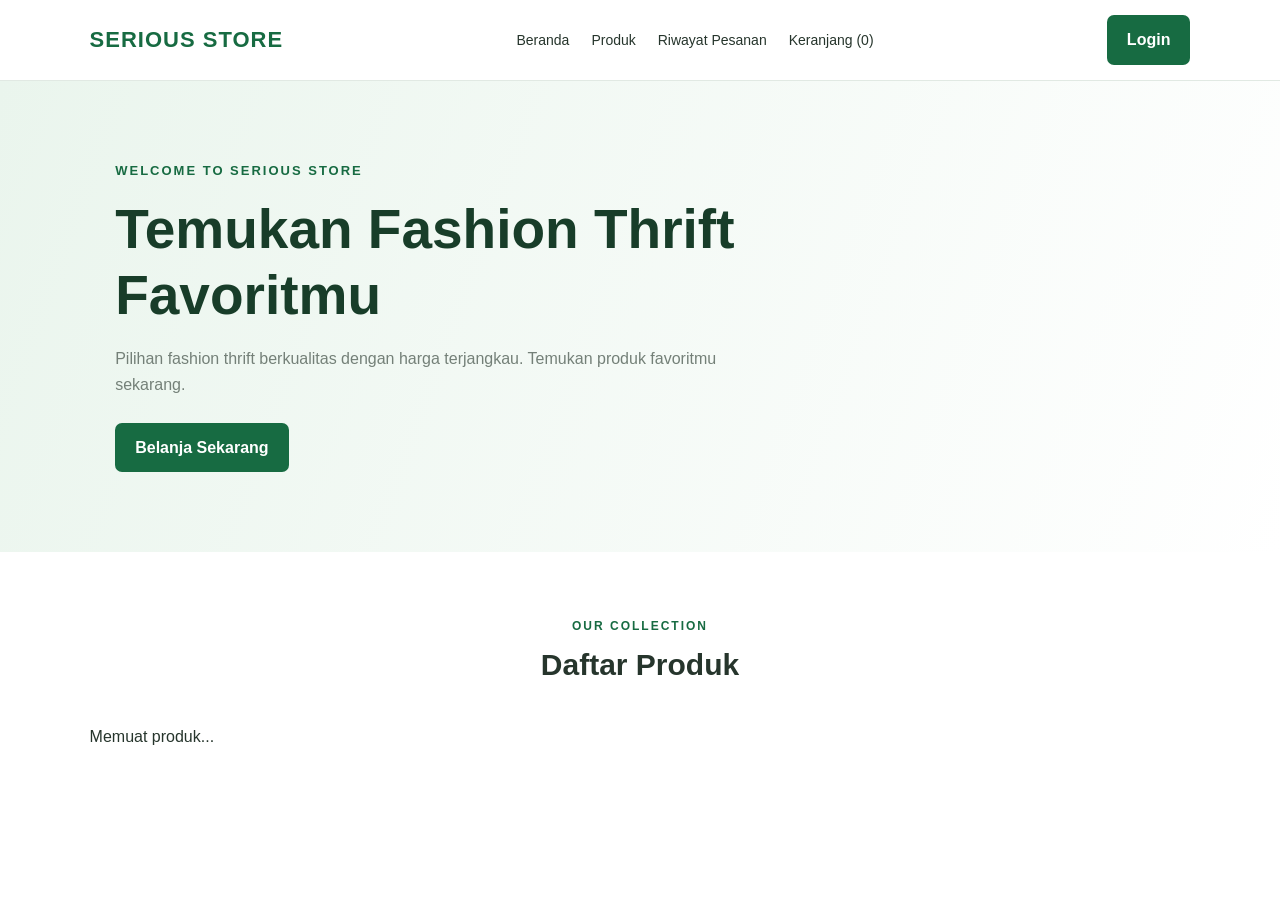
==== index.html @ aed96c6f "Initial commit" ====
<!DOCTYPE html>
<html lang="id">
<head>
    <meta charset="UTF-8">
    <meta name="viewport" content="width=device-width, initial-scale=1.0">
    <title>SERIOUS STORE</title>
    <link rel="stylesheet" href="./style.css">
</head>
<body>

<header class="navbar">
    <a href="index.html" class="logo">SERIOUS STORE</a>

    <nav>
        <a href="#home">Beranda</a>
        <a href="#products">Produk</a>

        <a href="admin.html" id="adminDashboardLink" hidden>
            Dashboard Admin
        </a>

        <button id="historyButton" class="nav-button">
            Riwayat Pesanan
        </button>

        <button id="cartButton" class="nav-button">
            Keranjang (<span id="cartCount">0</span>)
        </button>
    </nav>

    <div id="loginButton">
        <button class="primary-button" id="openLoginButton">Login</button>
    </div>

    <div id="userProfile" class="user-profile" hidden>
        <button id="profileButton" class="profile-button">
            <span id="userInitial">U</span>
            <span id="userName">Pengguna</span>
        </button>

        <div id="profileDropdown" class="profile-dropdown" hidden>
            <div class="profile-info">
                <span id="userInitialLarge">U</span>
                <div>
                    <strong id="profileName">Pengguna</strong>
                    <p id="profileEmail"></p>
                </div>
            </div>

            <p id="profileRole">Pelanggan</p>
            <button id="userLogoutButton">Logout</button>
        </div>
    </div>
</header>

<main>
    <section class="hero" id="home">
        <div>
            <p class="hero-label">WELCOME TO SERIOUS STORE</p>
            <h1>Temukan Fashion Thrift Favoritmu</h1>
            <p>
                Pilihan fashion thrift berkualitas dengan harga terjangkau.
                Temukan produk favoritmu sekarang.
            </p>
            <a href="#products" class="primary-button">Belanja Sekarang</a>
        </div>
    </section>

    <section class="products-section" id="products">
        <div class="section-heading">
            <p>OUR COLLECTION</p>
            <h2>Daftar Produk</h2>
        </div>

        <div id="productList" class="product-grid">
            <p>Memuat produk...</p>
        </div>
    </section>
</main>

<!-- MODAL LOGIN DAN REGISTER -->
<div id="authModal" class="modal" hidden>
    <div class="modal-content">
        <button type="button" class="close-button" id="closeAuthButton" aria-label="Tutup">×</button>

        <h2 id="authTitle">Login</h2>

        <form id="authForm">
            <div id="registerNameField" hidden>
                <label for="registerName">Nama Lengkap</label>
                <input id="registerName" type="text">
            </div>

            <label for="authEmail">Email</label>
            <input id="authEmail" type="email" required>

            <label for="authPassword">Password</label>
            <input id="authPassword" type="password" required>

            <button type="submit" class="primary-button" id="authSubmitButton">
                Login
            </button>
        </form>

        <p id="authMessage"></p>

        <p class="auth-switch">
            <span id="authSwitchText">Belum punya akun?</span>
            <button id="authSwitchButton" type="button">Daftar</button>
        </p>
    </div>
</div>

<!-- MODAL KERANJANG -->
<div id="cartModal" class="modal" hidden>
    <div class="modal-content">
        <button type="button" class="close-button" id="closeCartButton" aria-label="Tutup">×</button>

        <h2>Keranjang Belanja</h2>

        <div id="cartItems"></div>

        <div class="cart-total">
            <strong>Total:</strong>
            <strong id="cartTotal">Rp0</strong>
        </div>

        <button id="checkoutButton" class="primary-button">
            Lanjut Checkout
        </button>
    </div>
</div>

<!-- MODAL CHECKOUT -->
<div id="checkoutModal" class="modal" hidden>
    <div class="modal-content">
        <button type="button" class="close-button" id="closeCheckoutButton" aria-label="Tutup">×</button>

        <h2>Alamat Pengiriman</h2>

        <form id="shippingForm">
            <label for="shippingName">Nama Penerima</label>
            <input id="shippingName" type="text" required>

            <label for="shippingPhone">Nomor HP</label>
            <input id="shippingPhone" type="tel" required>

            <label for="shippingAddress">Alamat Lengkap</label>
            <textarea id="shippingAddress" required></textarea>

            <label for="shippingCity">Kota/Kabupaten</label>
            <input id="shippingCity" type="text" required>

            <label for="shippingPostalCode">Kode Pos</label>
            <input id="shippingPostalCode" type="text" required>

            <label for="shippingNotes">Catatan Pengiriman</label>
            <textarea id="shippingNotes"></textarea>

            <button type="submit" class="primary-button">
                Lanjut ke Pembayaran
            </button>
        </form>
    </div>
</div>

<!-- MODAL PEMBAYARAN -->
<div id="paymentModal" class="modal" hidden>
    <div class="modal-content">
        <button type="button" class="close-button" id="closePaymentButton" aria-label="Tutup">×</button>

        <h2>Pembayaran</h2>

        <p>Total Pembayaran:</p>
        <h2 id="paymentTotal">Rp0</h2>
        <p id="paymentCountdown" class="payment-countdown"></p>

        <label for="paymentMethod">Metode Pembayaran</label>
        <select id="paymentMethod" required>
            <option value="">Pilih metode pembayaran</option>
            <option value="Transfer Bank">Transfer Bank</option>
            <option value="QRIS">QRIS</option>
            <option value="E-Wallet">E-Wallet</option>
        </select>

        <!-- INFORMASI QRIS -->
        <div id="qrisContainer" hidden>
            <h3>Pembayaran QRIS</h3>

            <img
                src="./qris-demo.png"
                alt="QRIS Demo"
                class="qris-image"
            >

            <p>
                Gambar ini hanya simulasi dan bukan kode pembayaran aktif.
            </p>
        </div>

        <!-- INFORMASI TRANSFER BANK -->
        <div id="transferInfo" hidden>
            <h3>Transfer Bank</h3>
            <p>Silakan pilih bank untuk melihat kode pembayaran simulasi.</p>
        </div>

        <!-- INFORMASI E-WALLET -->
        <div id="ewalletInfo" hidden>
            <h3>E-Wallet</h3>
            <p>Silakan pilih penyedia E-Wallet untuk melihat kode pembayaran simulasi.</p>
        </div>

        <!-- PILIH BANK / E-WALLET -->
        <div id="providerField" hidden>
            <label id="providerLabel" for="paymentProvider">
                Pilih Bank
            </label>

            <select id="paymentProvider">
                <option value="">Pilih penyedia pembayaran</option>
            </select>
        </div>

        <!-- KODE PEMBAYARAN -->
        <div id="paymentCodeBox" hidden>
            <h3 id="paymentCodeTitle">Kode Pembayaran</h3>

            <label id="paymentCodeLabel" for="paymentCode">
                Nomor Pembayaran
            </label>

            <div class="payment-code-row">
                <input
                    id="paymentCode"
                    type="text"
                    readonly
                >

                <button type="button" id="copyCodeButton">
                    Salin
                </button>
            </div>

            <p>
                Kode ini hanya digunakan untuk simulasi prototype.
                Tidak dapat digunakan untuk transaksi sungguhan.
            </p>
        </div>

        <label for="paymentReference">
            Nomor Referensi Pembayaran
        </label>

        <input
            id="paymentReference"
            type="text"
            placeholder="Masukkan nomor referensi jika ada"
        >

        <button
            type="button"
            id="confirmPaymentButton"
            class="primary-button"
        >
            Saya Sudah Membayar
        </button>

        <p id="paymentMessage"></p>
    </div>
</div>

<!-- MODAL RIWAYAT PESANAN -->
<div id="historyModal" class="modal" hidden>
    <div class="modal-content history-content">
        <button type="button" class="close-button" id="closeHistoryButton" aria-label="Tutup">×</button>

        <h2>Riwayat Transaksi</h2>

        <div id="historyList">
            <p>Memuat riwayat transaksi...</p>
        </div>
    </div>
</div>

<!-- MODAL STRUK -->
<div id="receiptModal" class="modal" hidden>
    <div class="modal-content">
        <button type="button" class="close-button" id="closeReceiptButton" aria-label="Tutup">×</button>

        <div id="receiptContent"></div>

        <button type="button" id="printReceiptButton" class="primary-button">
            Cetak Struk
        </button>

        <button type="button" id="closeReceiptBottomButton" class="secondary-button">
            Tutup
        </button>
    </div>
</div>

<script type="module" src="./app.js"></script>

</body>
</html>
---- style.css ----
/* =========================================
   SERIOUS STORE - MAIN STYLE
========================================= */

* {
    box-sizing: border-box;
    margin: 0;
    padding: 0;
}

:root {
    --green: #176b42;
    --green-dark: #105332;
    --green-light: #eaf5ed;
    --text: #26352c;
    --muted: #748078;
    --border: #e1e9e3;
    --white: #ffffff;
    --background: #f7faf7;
}

body {
    font-family: Arial, Helvetica, sans-serif;
    color: var(--text);
    background: var(--white);
    line-height: 1.6;
}

button,
input,
textarea,
select {
    font: inherit;
}

button {
    cursor: pointer;
}

a {
    text-decoration: none;
    color: inherit;
}

[hidden] {
    display: none !important;
}

/* =========================================
   NAVBAR
========================================= */

.navbar {
    width: 100%;
    min-height: 75px;
    padding: 15px 7%;
    display: flex;
    align-items: center;
    justify-content: space-between;
    gap: 20px;
    background: white;
    border-bottom: 1px solid var(--border);
    position: sticky;
    top: 0;
    z-index: 100;
}

.logo {
    font-size: 22px;
    font-weight: bold;
    color: var(--green);
    letter-spacing: 1px;
    white-space: nowrap;
}

.navbar nav {
    display: flex;
    align-items: center;
    justify-content: center;
    gap: 22px;
    flex-wrap: wrap;
}

.navbar nav a {
    font-size: 14px;
    color: var(--text);
}

.navbar nav a:hover {
    color: var(--green);
}

.nav-button {
    border: none;
    background: transparent;
    color: var(--text);
    font-size: 14px;
}

.nav-button:hover {
    color: var(--green);
}

.primary-button {
    display: inline-block;
    padding: 12px 20px;
    background: var(--green);
    color: white;
    border: none;
    border-radius: 7px;
    font-weight: bold;
    text-align: center;
    transition: 0.2s;
}

.primary-button:hover {
    background: var(--green-dark);
}

.primary-button:disabled {
    opacity: 0.6;
    cursor: not-allowed;
}

/* Tombol kembali ke dashboard admin */

#adminDashboardLink {
    color: #176b42;
    font-weight: 700;
    text-decoration: none;
    padding: 10px 14px;
    border-radius: 8px;
    transition: 0.3s ease;
}

#adminDashboardLink:hover {
    background-color: #e8f5ed;
    color: #105332;
}

#adminDashboardLink[hidden] {
    display: none !important;
}

/* =========================================
   PROFILE
========================================= */

.user-profile {
    position: relative;
}

.profile-button {
    display: flex;
    align-items: center;
    gap: 9px;
    border: 1px solid var(--border);
    border-radius: 30px;
    background: white;
    padding: 7px 12px;
    color: var(--text);
}

#userInitial,
#userInitialLarge {
    display: inline-flex;
    width: 34px;
    height: 34px;
    align-items: center;
    justify-content: center;
    border-radius: 50%;
    background: var(--green);
    color: white;
    font-weight: bold;
}

.profile-dropdown {
    position: absolute;
    top: 48px;
    right: 0;
    width: 260px;
    padding: 18px;
    background: white;
    border: 1px solid var(--border);
    border-radius: 10px;
    box-shadow: 0 8px 25px rgba(0, 0, 0, 0.12);
    z-index: 200;
}

.profile-info {
    display: flex;
    align-items: center;
    gap: 12px;
}

.profile-info p {
    font-size: 12px;
    color: var(--muted);
    overflow-wrap: anywhere;
}

#profileRole {
    margin: 12px 0;
    color: var(--green);
    font-size: 13px;
    font-weight: bold;
}

#userLogoutButton {
    width: 100%;
    padding: 9px;
    border: none;
    border-radius: 6px;
    background: #fceaea;
    color: #b93636;
}

/* =========================================
   HERO
========================================= */

.hero {
    min-height: 430px;
    padding: 80px 9%;
    display: flex;
    align-items: center;
    background: linear-gradient(110deg, #eaf5ed, #ffffff);
}

.hero > div {
    max-width: 650px;
}

.hero-label {
    color: var(--green);
    font-size: 13px;
    font-weight: bold;
    letter-spacing: 2px;
    margin-bottom: 15px;
}

.hero h1 {
    font-size: clamp(32px, 5vw, 55px);
    line-height: 1.2;
    margin-bottom: 18px;
    color: #183d29;
}

.hero p:not(.hero-label) {
    color: var(--muted);
    margin-bottom: 25px;
}

/* =========================================
   PRODUCTS
========================================= */

.products-section {
    padding: 65px 7%;
}

.section-heading {
    text-align: center;
    margin-bottom: 35px;
}

.section-heading p {
    color: var(--green);
    font-size: 12px;
    font-weight: bold;
    letter-spacing: 2px;
}

.section-heading h2 {
    font-size: 30px;
    margin-top: 5px;
}

.product-grid {
    display: grid;
    grid-template-columns: repeat(4, minmax(0, 1fr));
    gap: 22px;
}

.product-card {
    background: white;
    border: 1px solid var(--border);
    border-radius: 11px;
    overflow: hidden;
    transition: 0.2s;
}

.product-card:hover {
    transform: translateY(-4px);
    box-shadow: 0 8px 20px rgba(0, 0, 0, 0.07);
}

.product-card img,
.product-placeholder {
    width: 100%;
    height: 220px;
    object-fit: cover;
}

.product-placeholder {
    display: flex;
    justify-content: center;
    align-items: center;
    background: var(--green-light);
    color: var(--green);
    font-weight: bold;
}

.product-info {
    padding: 16px;
}

.product-info h3 {
    margin-bottom: 5px;
    font-size: 17px;
}

.product-info p {
    color: var(--muted);
    font-size: 13px;
    margin-bottom: 8px;
}

.product-info strong {
    display: block;
    color: var(--green);
    margin: 12px 0;
}

.product-info button {
    width: 100%;
}

/* =========================================
   PANDUAN UKURAN
========================================= */

.size-guide {
    width: 100%;
    margin-top: 12px;
}

.size-guide-card {
    width: 100%;
    background: #f3f8f4;
    border: 1px solid #d6e8da;
    border-radius: 10px;
    padding: 14px;
}

.product-info .size-guide-card h4 {
    margin: 0 0 12px;
    color: #176b42;
    font-size: 14px;
}

.size-guide-row {
    display: flex;
    justify-content: space-between;
    align-items: center;
    gap: 10px;
    padding: 8px 0;
    border-bottom: 1px solid #dce8df;
    font-size: 13px;
}

.size-guide-row:last-child {
    border-bottom: none;
}

.size-guide-row span {
    color: #555;
}

.product-info .size-guide-row strong {
    display: inline;
    margin: 0;
    color: #176b42;
    white-space: nowrap;
}

/* =========================================
   MODAL
========================================= */

.modal[hidden] {
    display: none !important;
}

.modal {
    position: fixed;
    inset: 0;
    z-index: 1000;
    display: flex;
    justify-content: center;
    align-items: center;
    padding: 20px;
    background: rgba(0, 0, 0, 0.65);
    overflow-y: auto;
}

.modal-content {
    position: relative;
    width: 100%;
    max-width: 450px;
    max-height: 90vh;
    overflow-y: auto;
    padding: 28px;
    margin: auto;
    background: white;
    color: var(--text);
    border-radius: 14px;
    box-shadow: 0 10px 35px rgba(0, 0, 0, 0.2);
}

.modal-content h2 {
    margin-bottom: 18px;
    color: var(--text);
}

.close-button {
    position: absolute;
    top: 8px;
    right: 12px;
    z-index: 10;
    width: 36px;
    height: 36px;
    border: none;
    background: transparent;
    font-size: 27px;
    color: #333;
    line-height: 1;
    cursor: pointer;
}

.close-button:hover {
    color: #c33;
}

/* Tingkatan modal */

#checkoutModal {
    z-index: 1002;
}

#paymentModal {
    z-index: 1005;
}

#receiptModal {
    z-index: 1010;
}

#authModal {
    z-index: 1020;
}

/* =========================================
   AUTH FORM
========================================= */

#authForm {
    display: flex;
    flex-direction: column;
    gap: 10px;
}

#authForm label,
#shippingForm label,
#paymentModal label {
    font-size: 14px;
    font-weight: bold;
}

#authForm input,
#shippingForm input,
#shippingForm textarea,
#paymentMethod,
#paymentProvider,
#paymentReference {
    width: 100%;
    padding: 12px;
    border: 1px solid #d7e2d9;
    border-radius: 7px;
    outline: none;
}

#authForm input:focus,
#shippingForm input:focus,
#shippingForm textarea:focus,
#paymentMethod:focus,
#paymentProvider:focus,
#paymentReference:focus {
    border-color: var(--green);
}

#authForm button {
    margin-top: 10px;
}

.auth-switch {
    margin-top: 15px;
    font-size: 13px;
}

#authSwitchButton {
    border: none;
    background: transparent;
    color: var(--green);
    font-weight: bold;
}

/* =========================================
   CHECKOUT
========================================= */

#shippingForm {
    display: flex;
    flex-direction: column;
    gap: 10px;
}

#shippingForm textarea {
    min-height: 80px;
    resize: vertical;
}

#shippingForm button {
    margin-top: 10px;
}

/* =========================================
   CART
========================================= */

.cart-item {
    display: flex;
    justify-content: space-between;
    align-items: center;
    gap: 12px;
    padding: 15px 0;
    border-bottom: 1px solid var(--border);
}

.cart-item p {
    color: var(--muted);
    font-size: 13px;
}

.cart-actions {
    display: flex;
    align-items: center;
    flex-wrap: wrap;
    gap: 7px;
}

.cart-actions button {
    padding: 6px 10px;
    border: none;
    border-radius: 5px;
    background: var(--green-light);
    color: var(--green);
}

.cart-total {
    display: flex;
    justify-content: space-between;
    margin: 20px 0;
}

#checkoutButton {
    width: 100%;
}

/* =========================================
   PAYMENT
========================================= */

#paymentTotal {
    color: var(--green);
}

#paymentMethod,
#paymentProvider,
#paymentReference {
    margin: 8px 0 15px;
}

#confirmPaymentButton {
    width: 100%;
    margin-top: 15px;
}

#qrisContainer,
#transferInfo,
#ewalletInfo,
#paymentCodeBox {
    margin: 15px 0;
    padding: 15px;
    background: var(--green-light);
    border-radius: 8px;
}

#qrisContainer p,
#transferInfo p,
#ewalletInfo p,
#paymentCodeBox p {
    font-size: 13px;
    color: var(--muted);
}

.payment-code-row {
    display: flex;
    gap: 8px;
    margin: 8px 0;
}

.payment-code-row input {
    flex: 1;
    padding: 10px;
    border: 1px solid #d7e2d9;
    border-radius: 7px;
}

.payment-code-row button {
    padding: 10px 14px;
    border: none;
    border-radius: 7px;
    background: var(--green);
    color: white;
}

.qris-image {
    display: block;
    width: 200px;
    max-width: 100%;
    margin: 15px auto;
}

/* =========================================
   HISTORY
========================================= */

.history-content {
    max-width: 650px;
}

.history-card {
    padding: 16px;
    margin: 15px 0;
    background: #f8fbf8;
    border: 1px solid var(--border);
    border-radius: 9px;
}

.history-card h3 {
    color: var(--green);
    margin-bottom: 10px;
}

.history-card p {
    line-height: 1.6;
    font-size: 14px;
}

.tracking-line {
    padding: 12px;
    margin-top: 12px;
    background: var(--green-light);
    border-radius: 7px;
}

.refund-button {
    padding: 9px 15px;
    margin-top: 10px;
    background: #d94b4b;
    color: white;
    border: none;
    border-radius: 6px;
}

/* =========================================
   RECEIPT
========================================= */

.receipt {
    padding: 15px;
    border: 1px dashed #8da998;
    line-height: 1.7;
}

.receipt h2 {
    color: var(--green);
    text-align: center;
}

.receipt > p:first-of-type {
    text-align: center;
    letter-spacing: 2px;
}

#receiptModal .primary-button {
    width: 100%;
    margin-top: 18px;
}

/* =========================================
   RESPONSIVE
========================================= */

@media (max-width: 1000px) {
    .product-grid {
        grid-template-columns: repeat(3, minmax(0, 1fr));
    }

    .navbar {
        padding: 15px 4%;
    }
}

@media (max-width: 750px) {
    .navbar {
        flex-wrap: wrap;
        justify-content: center;
    }

    .navbar nav {
        width: 100%;
        gap: 13px;
    }

    .product-grid {
        grid-template-columns: repeat(2, minmax(0, 1fr));
    }

    .hero {
        padding: 60px 7%;
    }
}

@media (max-width: 480px) {
    .product-grid {
        grid-template-columns: 1fr;
    }

    .modal {
        padding: 10px;
    }

    .modal-content {
        padding: 23px 18px;
    }

    .cart-item {
        align-items: flex-start;
        flex-direction: column;
    }

    .profile-dropdown {
        right: -40px;
    }
}

/* Tombol Tutup di bawah struk */
.secondary-button {
    width: 100%;
    margin-top: 10px;
    padding: 12px 20px;
    background: white;
    color: var(--green);
    border: 1px solid var(--green);
    border-radius: 7px;
    font-weight: bold;
}

.secondary-button:hover {
    background: var(--green-light);
}

/* Tombol batalkan pesanan */
.cancel-button {
    padding: 9px 15px;
    margin-top: 10px;
    margin-right: 8px;
    background: #fff;
    color: #d94b4b;
    border: 1px solid #d94b4b;
    border-radius: 6px;
}

.cancel-button:hover {
    background: #fceaea;
}

.cancel-button:disabled {
    opacity: 0.6;
    cursor: not-allowed;
}

/* Hitung mundur hold pembayaran */
.payment-countdown {
    margin: 4px 0 14px;
    padding: 8px 12px;
    background: #fff8e6;
    border: 1px solid #f1e0a8;
    border-radius: 7px;
    color: #8a6100;
    font-size: 14px;
    font-weight: bold;
}

.payment-countdown:empty {
    display: none;
}
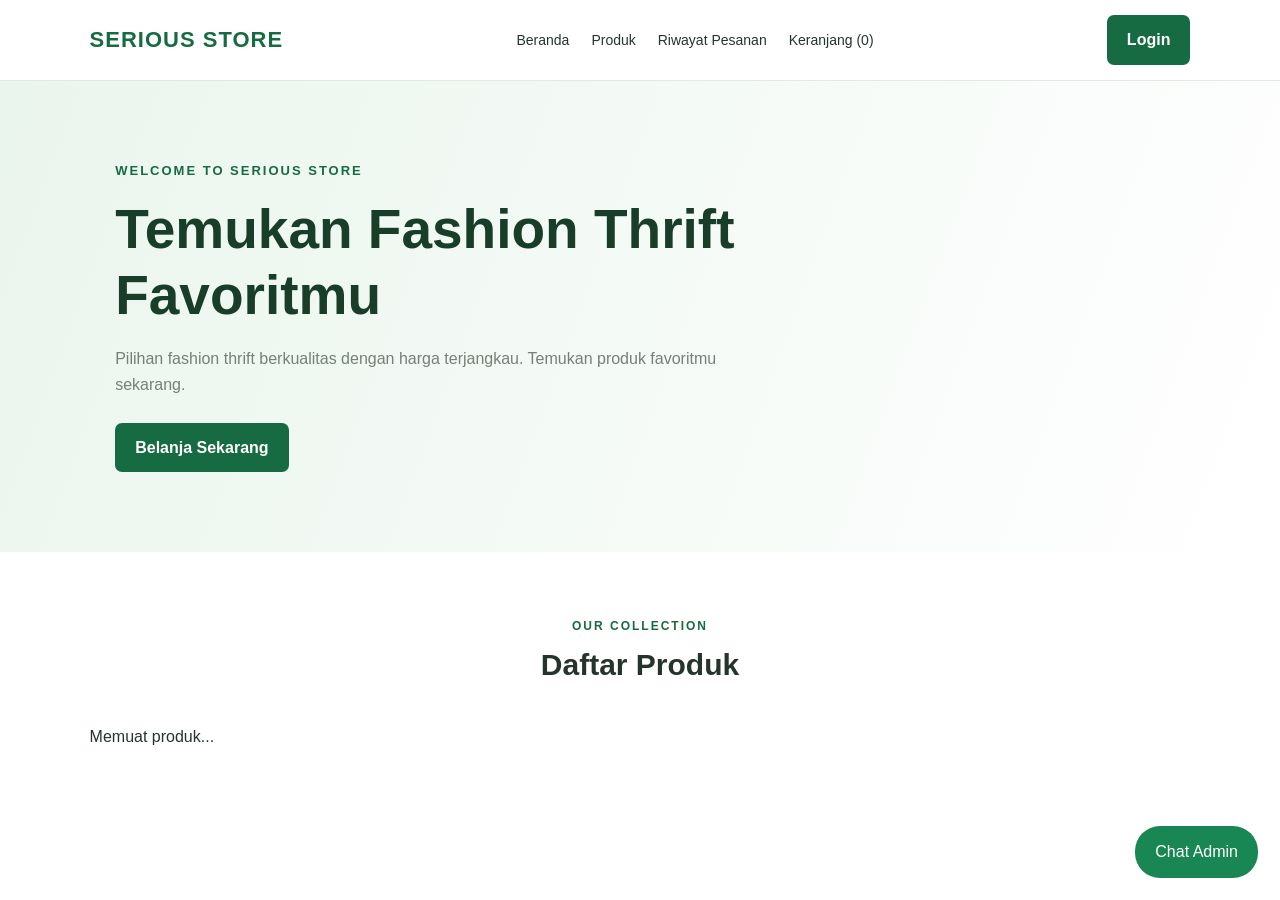
==== commit 7e7781bd: "repaire add chat repaire add chat" ====
--- a/index.html
+++ b/index.html
@@ -299,7 +299,53 @@
     </div>
 </div>
 
+<!-- MODAL PRODUK (TAMBAHAN BARU) -->
+<div id="productModal" class="modal" hidden>
+    <div class="modal-content" style="max-width: 500px;">
+        <span class="close-button">&times;</span>
+        <div id="productModalContent">
+            <!-- Konten detail produk akan di-render di sini oleh JavaScript -->
+        </div>
+    </div>
+</div>
+
+<!-- Tombol untuk membuka chat -->
+<button type="button" id="chatToggleButton">
+    Chat Admin
+    <span id="chatBadge" hidden>0</span>
+</button>
+
+<!-- Panel percakapan -->
+<section id="chatPanel" hidden>
+    <header>
+        <strong>Chat dengan Admin</strong>
+        <button type="button" id="chatCloseButton">×</button>
+    </header>
+
+    <div id="chatMessages">
+        <p class="chat-empty">
+            Silakan login untuk chat dengan admin.
+        </p>
+    </div>
+
+    <form id="chatForm">
+        <input
+            type="text"
+            id="chatInput"
+            placeholder="Tulis pesan..."
+            autocomplete="off"
+            required
+        >
+
+        <button type="submit" id="chatSendButton">
+            Kirim
+        </button>
+    </form>
+</section>
+
+<!-- JavaScript chat pelanggan -->
+<script type="module" src="./chat.js"></script>
 <script type="module" src="./app.js"></script>
 
 </body>
-</html>+</html>
--- a/style.css
+++ b/style.css
@@ -324,6 +324,14 @@
     color: var(--muted);
     font-size: 13px;
     margin-bottom: 8px;
+}
+
+.product-info label{
+    margin: 5px;
+}
+
+.product-info select{
+    margin: 10px;
 }
 
 .product-info strong {
@@ -816,4 +824,160 @@
 
 .payment-countdown:empty {
     display: none;
-}+}
+
+/* =========================================================
+   TAMBAHAN UNTUK FITUR DETAIL PRODUK & HOVER CARD
+   ========================================================= */
+
+
+.product-info {
+    padding: 16px;
+    display: flex;
+    flex-direction: column;
+    flex-grow: 1; /* Mengisi sisa ruang kosong di dalam card */
+}
+
+.product-info h3 {
+    margin-bottom: 8px;
+    font-size: 17px;
+    line-height: 1.3;
+}
+
+.product-info p {
+    color: var(--muted);
+    font-size: 13px;
+    margin-bottom: 15px;
+    flex-grow: 1; /* Mendorong elemen harga ke paling bawah */
+}
+
+.product-info strong {
+    display: block;
+    color: var(--green);
+    font-size: 17px;
+    margin-top: auto; /* Memastikan harga sejajar di bawah, berapapun panjang deskripsinya */
+}
+
+/* Styling untuk gambar produk di halaman utama agar seragam */
+.product-card img {
+    width: 100%;
+    height: 200px;
+    object-fit: cover;
+    border-bottom: 1px solid #eee;
+}
+
+/* Tampilan Placeholder jika produk tidak punya gambar */
+.product-placeholder {
+    width: 100%;
+    height: 200px;
+    background-color: #f5f5f5;
+    color: #bbb;
+    display: flex;
+    align-items: center;
+    justify-content: center;
+    font-weight: bold;
+    font-size: 1.2em;
+    letter-spacing: 1px;
+}
+
+/* Styling khusus untuk layout di dalam Modal Detail Produk */
+.product-detail-view img {
+    max-height: 350px;
+    object-fit: contain; /* Agar gambar utuh dan tidak terpotong di dalam pop-up */
+    background-color: #fafafa;
+    border: 1px solid #eee;
+}
+
+.product-detail-view h2 {
+    font-size: 1.5em;
+    line-height: 1.2;
+}
+
+.product-detail-view h3 {
+    font-size: 1.3em;
+    /* Sesuaikan warnanya dengan tema website Anda (misal hijau/biru) */
+    color: #176b42; 
+}
+
+/* CHAT PELANGGAN */
+#chatToggleButton {
+    position: fixed;
+    right: 22px;
+    bottom: 22px;
+    background: #198754;
+    color: white;
+    border: none;
+    border-radius: 25px;
+    padding: 13px 20px;
+    cursor: pointer;
+    z-index: 1000;
+}
+
+#chatPanel {
+    position: fixed;
+    right: 22px;
+    bottom: 85px;
+    width: 330px;
+    height: 420px;
+    background: white;
+    border: 1px solid #ddd;
+    border-radius: 12px;
+    box-shadow: 0 5px 20px #0002;
+    z-index: 1000;
+    overflow: hidden;
+}
+
+#chatPanel[hidden] {
+    display: none;
+}
+
+#chatPanel header {
+    background: #198754;
+    color: white;
+    padding: 15px;
+    display: flex;
+    justify-content: space-between;
+}
+
+#chatMessages {
+    height: 300px;
+    padding: 12px;
+    overflow-y: auto;
+}
+
+#chatForm {
+    display: flex;
+    padding: 10px;
+    gap: 6px;
+}
+
+#chatInput {
+    flex: 1;
+    min-width: 0;
+    padding: 9px;
+}
+
+.chat-bubble {
+    padding: 10px;
+    margin: 8px 0;
+    border-radius: 10px;
+    max-width: 85%;
+    overflow-wrap: anywhere;
+}
+
+.chat-user {
+    background: #dcf8e7;
+    margin-left: auto;
+}
+
+.chat-admin {
+    background: #eee;
+    margin-right: auto;
+}
+
+.chat-bubble time {
+    display: block;
+    font-size: 10px;
+    margin-top: 5px;
+    color: #666;
+}
